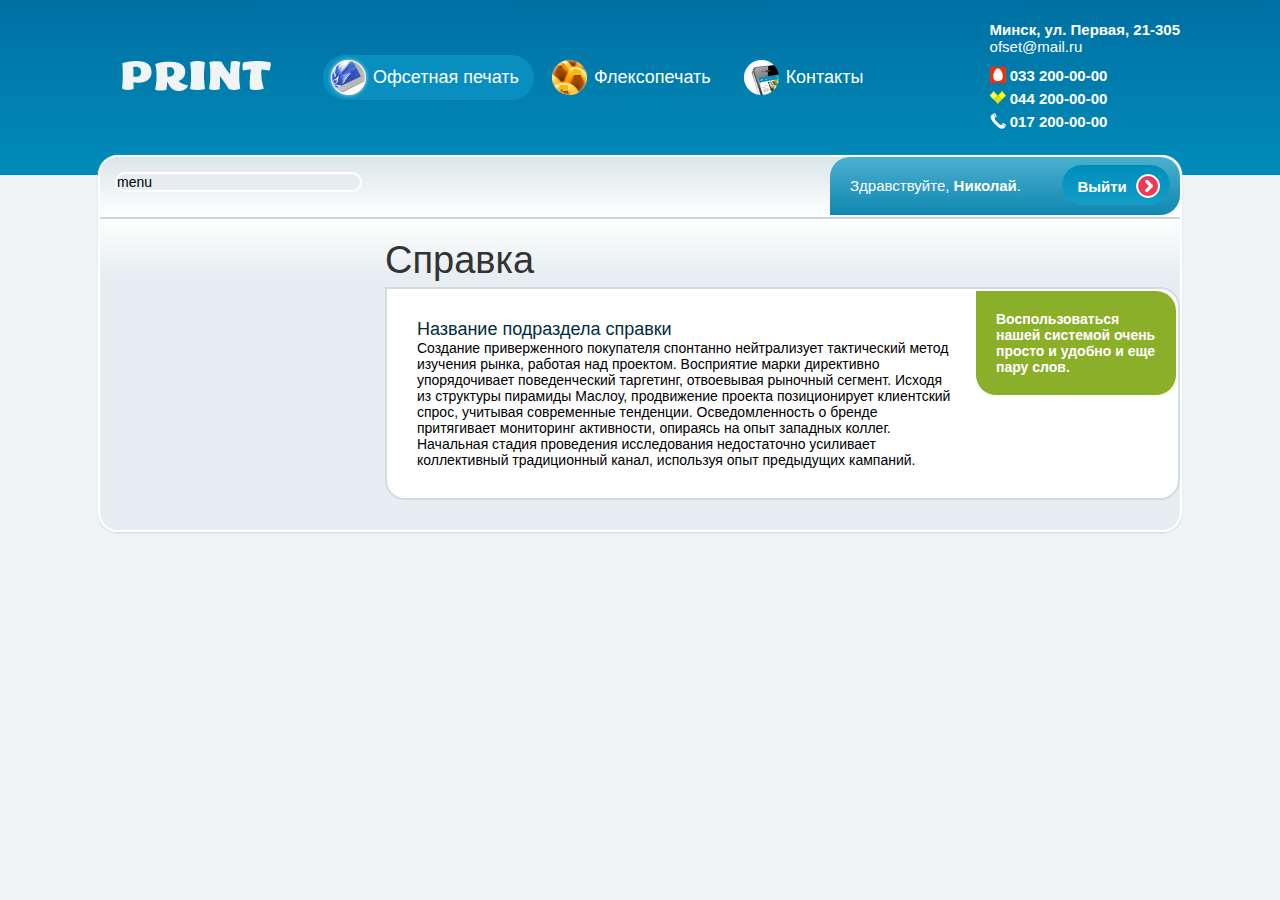
==== html/cabinet-help.html @ e5d0813e "cabinet-help" ====
<!doctype html>
<html>
<head>
  <meta http-equiv="Content-Type" content="text/html; charset=utf-8"/>
  <meta name="description" content=""/>
  <meta name="keywords" content=""/>
  <title>Print / Главная</title>
  <link href="css/reset.css" rel="stylesheet" type="text/css"/>
  <link href="css/style.css" rel="stylesheet" type="text/css"/>
  <script type="text/javascript" src="js/jquery-1.7.1.min.js"></script>
  <script type="text/javascript" src="js/js.js"></script>
</head>
<body>
<!-- шапка -->
<div class="header">
  <div class="container">
    <table class="headert">
      <tr>
        <td class="logotd">
          <a href="/"><img src="img/logo.png" width="153" height="32" alt=""/></a>
        </td>
        <td class="menutd">
          <ul class="header-menu clearfix">
            <li class="item1 active"><a href="#">Офсетная печать</a></li>
            <li class="item2"><a href="#">Флексопечать</a></li>
            <li class="item3"><a href="#">Контакты</a></li>
          </ul>
        </td>
        <td class="addresstd">
          <strong>Минск, ул. Первая, 21-305</strong><br/>
          <a href="#">ofset@mail.ru</a>
          <ul class="tels">
            <li><img src="img/tels-mts.png" width="16" height="16" alt="МТС">&nbsp;033 200-00-00</li>
            <li><img src="img/tels-velcom.png" width="16" height="16" alt="Velcom">&nbsp;044 200-00-00</li>
            <li><img src="img/tels-gorod.png" width="16" height="16" alt="городоской">&nbsp;017 200-00-00</li>
          </ul>
        </td>
      </tr>
    </table>
  </div>
</div>
<!-- /шапка -->
<div class="main-cont cabinet-cont">
  <div class="cabinet-header">
    <div class="loggedin-cont clearfix">
      <div class="hello">Здравствуйте, <span class="bold">Николай</span>.</div>
      <a href="#">Выйти&nbsp;<img src="img/button-logout-icon.png" width="24" height="24" alt="Выйти"/></a>
    </div>
  </div>
  <div class="cabinet-menu-cont">
    menu
  </div>
  <div class="cabinet-content-cont">
    <h1 class="cabinet-title">Справка</h1>

    <div class="cabinet-content clearfix">
      <div class="green-hint">
        Воспользоваться
        нашей системой очень
        просто и удобно и еще
        пару слов.
      </div>
      <div class="cabinet-content-inner-cont">
        <h2>Название подраздела справки</h2>

        <p>Создание приверженного покупателя спонтанно нейтрализует тактический метод изучения рынка, работая над
          проектом. Восприятие марки директивно упорядочивает поведенческий таргетинг, отвоевывая рыночный сегмент.
          Исходя из структуры пирамиды Маслоу, продвижение проекта позиционирует клиентский спрос, учитывая современные
          тенденции. Осведомленность о бренде притягивает мониторинг активности, опираясь на опыт западных коллег.
          Начальная стадия проведения исследования недостаточно усиливает коллективный традиционный канал, используя
          опыт предыдущих кампаний.</p>
      </div>
    </div>
  </div>
</div>
</body>
</html>
---- html/css/style.css ----
body {
  background: #f1f4f5;
  font: normal 14px Arial;
}

/* шапка */
.header {
  height: 175px;
  background: #0070a3; /* Old browsers */
  background: -moz-linear-gradient(top, #0070a3 0%, #008cb9 100%); /* FF3.6+ */
  background: -webkit-gradient(linear, left top, left bottom, color-stop(0%, #0070a3), color-stop(100%, #008cb9)); /* Chrome,Safari4+ */
  background: -webkit-linear-gradient(top, #0070a3 0%, #008cb9 100%); /* Chrome10+,Safari5.1+ */
  background: -o-linear-gradient(top, #0070a3 0%, #008cb9 100%); /* Opera 11.10+ */
  background: -ms-linear-gradient(top, #0070a3 0%, #008cb9 100%); /* IE10+ */
  background: linear-gradient(top, #0070a3 0%, #008cb9 100%); /* W3C */
  filter: progid:DXImageTransform.Microsoft.gradient(startColorstr = '#0070a3', endColorstr = '#008cb9', GradientType = 0); /* IE6-9 */
}

.headert {
  width: 100%;
  height: 155px;
}

.headert td {
  vertical-align: middle;
}

.headert td.logotd {
  text-align: center;
  padding: 0 20px;
}

/* верхнее меню */
.headert td.menutd {
  width: 100%;
}

.header-menu {
  margin-left: 30px;
}

.header-menu li {
  float: left;
  margin-right: 10px;
}

.header-menu li a:link, .header-menu li a:visited {
  display: block;
  padding: 12px 15px 12px 50px;
  color: #fff;
  font: normal 18px Arial;
  text-decoration: none;
  background-repeat: no-repeat;
  background-position: 5px 2px;
}

.header-menu li.item1 a:link, .header-menu li.item1 a:visited {
  background-image: url('../img/header-menu-icon1.png');
}

.header-menu li.item2 a:link, .header-menu li.item2 a:visited {
  background-image: url('../img/header-menu-icon2.png');
}

.header-menu li.item3 a:link, .header-menu li.item3 a:visited {
  background-image: url('../img/header-menu-icon3.png');
}

.header-menu li a:hover, .header-menu li a:active {
  background-color: #088fc0;
  -webkit-border-radius: 25px;
  -moz-border-radius: 25px;
  border-radius: 25px;
}

.header-menu li.active a:link, .header-menu li.active a:visited {
  background-color: #088fc0;
  -webkit-border-radius: 25px;
  -moz-border-radius: 25px;
  border-radius: 25px;
  background-position: 5px -47px;
}

/* /верхнее меню */
/* контактные данные */
.headert td.addresstd {
  color: #fff;
  font: bold 15px Arial;
  white-space: nowrap;
}

.headert td.addresstd a:link, .headert td.addresstd a:visited {
  color: #fff;
  font-weight: normal;
  text-decoration: none;
}

.headert td.addresstd a:hover, .headert td.addresstd a:active {
  text-decoration: underline;
}

.header .tels {
  margin-top: 10px;
}

.header .tels li {
  margin-bottom: 4px;
}

.header .tels img {
  position: relative;
  top: 2px;
}

/* /контактные данные */
/* /шапка */
.container {
  width: 1080px;
  margin: 0 auto;
}

.main-cont {
  position: relative;
  top: -20px;
  width: 1080px;
  margin: 0 auto;
  border: solid 2px #fff;
  -webkit-border-radius: 20px;
  -moz-border-radius: 20px;
  border-radius: 20px;
  -webkit-box-shadow: 0 1px 2px #c2d8df;
  -moz-box-shadow: 0 1px 2px #c2d8df;
  box-shadow: 0 1px 2px #c2d8df;
}

/* личный кабинет */
.cabinet-cont {
  background: #dbe6ea; /* Old browsers */
  background: -moz-linear-gradient(top, #dbe6ea 0%, #ffffff 60px, #e6eef1 120px, #e6eef1 100%); /* FF3.6+ */
  background: -webkit-gradient(linear, left top, left bottom, color-stop(0%, #dbe6ea), color-stop(60px, #ffffff), color-stop(120px, #e6eef1), color-stop(100%, #e6eef1)); /* Chrome,Safari4+ */
  background: -webkit-linear-gradient(top, #dbe6ea 0%, #ffffff 60px, #e6eef1 120px, #e6eef1 100%); /* Chrome10+,Safari5.1+ */
  background: -o-linear-gradient(top, #dbe6ea 0%, #ffffff 60px, #e6eef1 120px, #e6eef1 100%); /* Opera 11.10+ */
  background: -ms-linear-gradient(top, #dbe6ea 0%, #ffffff 60px, #e6eef1 120px, #e6eef1 100%); /* IE10+ */
  background: linear-gradient(top, #dbe6ea 0%, #ffffff 60px, #e6eef1 120px, #e6eef1 100%); /* W3C */
  filter: progid:DXImageTransform.Microsoft.gradient(startColorstr = '#dbe6ea', endColorstr = '#e6eef1', GradientType = 0); /* IE6-9 */
}

.cabinet-cont .cabinet-header {
  height: 60px;
  border-bottom: solid 2px #c3d6dc;
  text-align: right;
}

.cabinet-cont .cabinet-menu-cont {
  position: absolute;
  top: 15px;
  left: 15px;
  width: 243px;
  border: solid 2px #fff;
  -webkit-border-radius: 20px;
  -moz-border-radius: 20px;
  border-radius: 20px;
  background: #e6eef1;
}

.cabinet-cont .cabinet-content-cont {
  margin-left: 285px;
}

.cabinet-content-cont .cabinet-title {
  color: #333;
  font: normal 38px Arial;
  margin: 20px 0 5px;
}

.cabinet-content-cont .cabinet-content {
  margin-bottom: 30px;
  background: #fff;
  border: solid 2px #cfdce0;
  -webkit-border-radius: 0 20px 20px 20px;
  -moz-border-radius: 0 20px 20px 20px;
  border-radius: 0 20px 20px 20px;
}

.cabinet-content-cont .cabinet-content h2 {
  color: #002e3d;
  font: normal 18px Arial;
}

.cabinet-content-cont .cabinet-content-inner-cont {
  margin: 30px 220px 30px 30px;
}

.green-hint {
  float: right;
  width: 160px;
  padding: 20px;
  margin: 2px;
  color: #fff;
  font: bold 14px Arial;
  background: #8baf28;
  -webkit-border-radius: 0 20px 20px 20px;
  -moz-border-radius: 0 20px 20px 20px;
  border-radius: 0 20px 20px 20px;
}

/* /личный кабинет */
/* залогиненая форма */
.loggedin-cont {
  display: inline-block;
  width: 350px;
  height: 58px;
  color: #fff;
  font: normal 15px Arial;
  -webkit-border-radius: 20px 20px 20px 0;
  -moz-border-radius: 20px 20px 20px 0;
  border-radius: 20px 20px 20px 0;
  background: #4bb0cf; /* Old browsers */
  background: -moz-linear-gradient(top, #4bb0cf 0%, #1087b1 100%); /* FF3.6+ */
  background: -webkit-gradient(linear, left top, left bottom, color-stop(0%, #4bb0cf), color-stop(100%, #1087b1)); /* Chrome,Safari4+ */
  background: -webkit-linear-gradient(top, #4bb0cf 0%, #1087b1 100%); /* Chrome10+,Safari5.1+ */
  background: -o-linear-gradient(top, #4bb0cf 0%, #1087b1 100%); /* Opera 11.10+ */
  background: -ms-linear-gradient(top, #4bb0cf 0%, #1087b1 100%); /* IE10+ */
  background: linear-gradient(top, #4bb0cf 0%, #1087b1 100%); /* W3C */
  filter: progid:DXImageTransform.Microsoft.gradient(startColorstr = '#4bb0cf', endColorstr = '#1087b1', GradientType = 0); /* IE6-9 */
}

.loggedin-cont .hello {
  float: left;
  margin: 20px 0 0 20px;

}

.loggedin-cont a:link, .loggedin-cont a:visited {
  float: right;
  color: #fff;
  text-decoration: none;
  font-weight: bold;
  margin: 8px 10px 0 0;
  padding: 3px 10px 10px 15px;
  -webkit-border-radius: 20px;
  -moz-border-radius: 20px;
  border-radius: 20px;
  background: #008ebb; /* Old browsers */
  background: -moz-linear-gradient(top, #008ebb 0%, #149dc9 100%); /* FF3.6+ */
  background: -webkit-gradient(linear, left top, left bottom, color-stop(0%, #008ebb), color-stop(100%, #149dc9)); /* Chrome,Safari4+ */
  background: -webkit-linear-gradient(top, #008ebb 0%, #149dc9 100%); /* Chrome10+,Safari5.1+ */
  background: -o-linear-gradient(top, #008ebb 0%, #149dc9 100%); /* Opera 11.10+ */
  background: -ms-linear-gradient(top, #008ebb 0%, #149dc9 100%); /* IE10+ */
  background: linear-gradient(top, #008ebb 0%, #149dc9 100%); /* W3C */
  filter: progid:DXImageTransform.Microsoft.gradient(startColorstr = '#008ebb', endColorstr = '#149dc9', GradientType = 0); /* IE6-9 */

}

.loggedin-cont a img {
  position: relative;
  top: 6px;
  margin-left: 5px;
}

/* /залогиненая форма */
.bold {
  font-weight: bold;
}

/* clearing-floats */
.clear {
  clear: both;
  display: block;
  overflow: hidden;
  visibility: hidden;
  width: 0;
  height: 0;
}

.clearfix:before,
.clearfix:after {
  content: ".";
  display: block;
  height: 0;
  overflow: hidden;
}

.clearfix:after {
  clear: both;
}

.clearfix {
  zoom: 1;
}

/* IE < 8 */
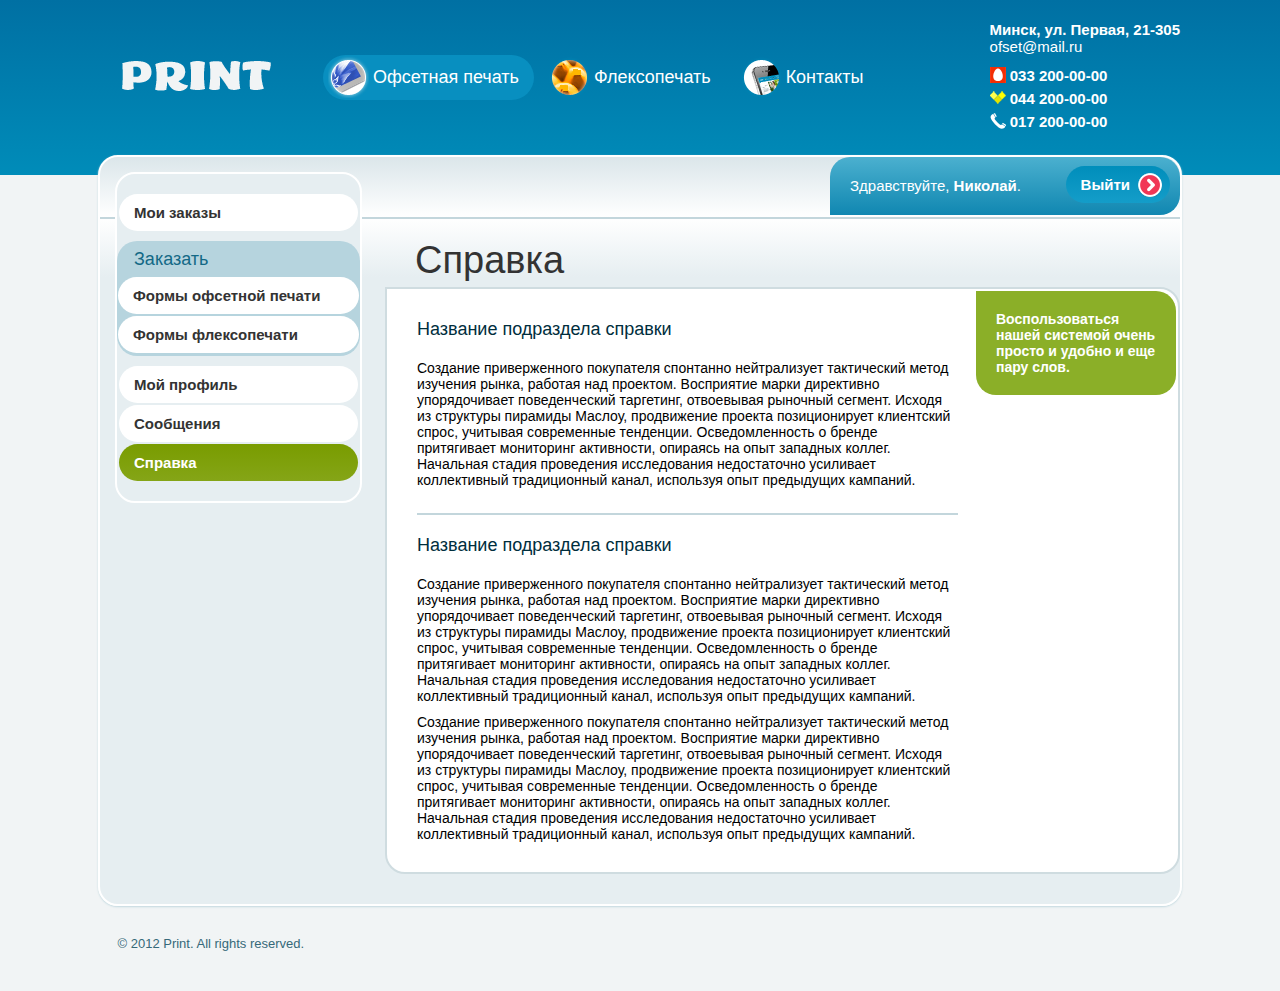
==== commit d52c2e23: "cabinet-help" ====
--- a/html/cabinet-help.html
+++ b/html/cabinet-help.html
@@ -4,7 +4,7 @@
   <meta http-equiv="Content-Type" content="text/html; charset=utf-8"/>
   <meta name="description" content=""/>
   <meta name="keywords" content=""/>
-  <title>Print / Главная</title>
+  <title>Print / Мой профиль / Справка</title>
   <link href="css/reset.css" rel="stylesheet" type="text/css"/>
   <link href="css/style.css" rel="stylesheet" type="text/css"/>
   <script type="text/javascript" src="js/jquery-1.7.1.min.js"></script>
@@ -44,12 +44,28 @@
   <div class="cabinet-header">
     <div class="loggedin-cont clearfix">
       <div class="hello">Здравствуйте, <span class="bold">Николай</span>.</div>
-      <a href="#">Выйти&nbsp;<img src="img/button-logout-icon.png" width="24" height="24" alt="Выйти"/></a>
+      <div class="logout"><a href="#">Выйти</a></div>
     </div>
   </div>
+  <!-- левое меню -->
   <div class="cabinet-menu-cont">
-    menu
+    <ul class="cabinet-menu">
+      <li><a href="#">Мои заказы</a></li>
+    </ul>
+    <div class="cabinet-menu-order-cont">
+      <div class="title">Заказать</div>
+      <ul class="cabinet-menu cabinet-menu-order">
+        <li><a href="#">Формы офсетной печати</a></li>
+        <li><a href="#">Формы флексопечати</a></li>
+      </ul>
+    </div>
+    <ul class="cabinet-menu">
+      <li><a href="#">Мой профиль</a></li>
+      <li><a href="#">Сообщения</a></li>
+      <li class="active"><a href="#">Справка</a></li>
+    </ul>
   </div>
+  <!-- /левое меню -->
   <div class="cabinet-content-cont">
     <h1 class="cabinet-title">Справка</h1>
 
@@ -69,9 +85,30 @@
           тенденции. Осведомленность о бренде притягивает мониторинг активности, опираясь на опыт западных коллег.
           Начальная стадия проведения исследования недостаточно усиливает коллективный традиционный канал, используя
           опыт предыдущих кампаний.</p>
+        <hr/>
+        <h2>Название подраздела справки</h2>
+
+        <p>Создание приверженного покупателя спонтанно нейтрализует тактический метод изучения рынка, работая над
+          проектом. Восприятие марки директивно упорядочивает поведенческий таргетинг, отвоевывая рыночный сегмент.
+          Исходя из структуры пирамиды Маслоу, продвижение проекта позиционирует клиентский спрос, учитывая современные
+          тенденции. Осведомленность о бренде притягивает мониторинг активности, опираясь на опыт западных коллег.
+          Начальная стадия проведения исследования недостаточно усиливает коллективный традиционный канал, используя
+          опыт предыдущих кампаний.</p>
+
+        <p>Создание приверженного покупателя спонтанно нейтрализует тактический метод изучения рынка, работая над
+          проектом. Восприятие марки директивно упорядочивает поведенческий таргетинг, отвоевывая рыночный сегмент.
+          Исходя из структуры пирамиды Маслоу, продвижение проекта позиционирует клиентский спрос, учитывая современные
+          тенденции. Осведомленность о бренде притягивает мониторинг активности, опираясь на опыт западных коллег.
+          Начальная стадия проведения исследования недостаточно усиливает коллективный традиционный канал, используя
+          опыт предыдущих кампаний.</p>
       </div>
     </div>
   </div>
 </div>
+<!-- копирайт -->
+<div class="copy container">
+  &copy; 2012 Print. All rights reserved.
+</div>
+<!-- /копирайт -->
 </body>
 </html>--- a/html/css/style.css
+++ b/html/css/style.css
@@ -151,11 +151,13 @@
   text-align: right;
 }
 
+/* меню в личном кабинете */
 .cabinet-cont .cabinet-menu-cont {
   position: absolute;
   top: 15px;
   left: 15px;
   width: 243px;
+  padding: 10px 0;
   border: solid 2px #fff;
   -webkit-border-radius: 20px;
   -moz-border-radius: 20px;
@@ -163,6 +165,69 @@
   background: #e6eef1;
 }
 
+.cabinet-menu-cont .cabinet-menu {
+  margin: 10px 2px;
+}
+
+.cabinet-menu-cont .cabinet-menu li {
+  margin: 2px 0;
+}
+
+.cabinet-menu-cont .cabinet-menu li a:link, .cabinet-menu-cont .cabinet-menu li a:visited {
+  display: block;
+  padding: 10px 15px;
+  color: #333;
+  font: bold 15px Arial;
+  text-decoration: none;
+  background: #fff;
+  -webkit-border-radius: 20px;
+  -moz-border-radius: 20px;
+  border-radius: 20px;
+}
+
+.cabinet-menu-cont .cabinet-menu li a:hover, .cabinet-menu-cont .cabinet-menu li a:active {
+  color: #fff;
+  background: #008ebb; /* Old browsers */
+  background: -moz-linear-gradient(top, #008ebb 0%, #149dc9 100%); /* FF3.6+ */
+  background: -webkit-gradient(linear, left top, left bottom, color-stop(0%, #008ebb), color-stop(100%, #149dc9)); /* Chrome,Safari4+ */
+  background: -webkit-linear-gradient(top, #008ebb 0%, #149dc9 100%); /* Chrome10+,Safari5.1+ */
+  background: -o-linear-gradient(top, #008ebb 0%, #149dc9 100%); /* Opera 11.10+ */
+  background: -ms-linear-gradient(top, #008ebb 0%, #149dc9 100%); /* IE10+ */
+  background: linear-gradient(top, #008ebb 0%, #149dc9 100%); /* W3C */
+  filter: progid:DXImageTransform.Microsoft.gradient(startColorstr = '#008ebb', endColorstr = '#149dc9', GradientType = 0); /* IE6-9 */
+}
+
+.cabinet-menu-cont .cabinet-menu li.active a {
+  color: #fff;
+  background: #799c00; /* Old browsers */
+  background: -moz-linear-gradient(top, #799c00 0%, #85a517 100%); /* FF3.6+ */
+  background: -webkit-gradient(linear, left top, left bottom, color-stop(0%, #799c00), color-stop(100%, #85a517)); /* Chrome,Safari4+ */
+  background: -webkit-linear-gradient(top, #799c00 0%, #85a517 100%); /* Chrome10+,Safari5.1+ */
+  background: -o-linear-gradient(top, #799c00 0%, #85a517 100%); /* Opera 11.10+ */
+  background: -ms-linear-gradient(top, #799c00 0%, #85a517 100%); /* IE10+ */
+  background: linear-gradient(top, #799c00 0%, #85a517 100%); /* W3C */
+  filter: progid:DXImageTransform.Microsoft.gradient(startColorstr = '#799c00', endColorstr = '#85a517', GradientType = 0); /* IE6-9 */
+}
+
+.cabinet-menu-cont .cabinet-menu-order-cont {
+  padding: 1px 0;
+  background: #b6d4de;
+  -webkit-border-radius: 20px;
+  -moz-border-radius: 20px;
+  border-radius: 20px;
+}
+
+.cabinet-menu-cont .cabinet-menu-order-cont .title {
+  margin: 7px 17px;
+  color: #136986;
+  font: normal 18px Arial;
+}
+
+.cabinet-menu-cont .cabinet-menu-order {
+  margin: 0 1px !important;
+}
+
+/* /меню в личном кабинете */
 .cabinet-cont .cabinet-content-cont {
   margin-left: 285px;
 }
@@ -170,7 +235,7 @@
 .cabinet-content-cont .cabinet-title {
   color: #333;
   font: normal 38px Arial;
-  margin: 20px 0 5px;
+  margin: 20px 0 5px 30px;
 }
 
 .cabinet-content-cont .cabinet-content {
@@ -185,10 +250,20 @@
 .cabinet-content-cont .cabinet-content h2 {
   color: #002e3d;
   font: normal 18px Arial;
+  margin: 20px 0;
 }
 
 .cabinet-content-cont .cabinet-content-inner-cont {
   margin: 30px 220px 30px 30px;
+}
+
+.cabinet-content-cont .cabinet-content p {
+  margin-top: 10px;
+}
+
+.cabinet-content-cont .cabinet-content hr {
+  border: solid 1px #c3d6dc;
+  margin-top: 25px;
 }
 
 .green-hint {
@@ -231,13 +306,9 @@
 
 }
 
-.loggedin-cont a:link, .loggedin-cont a:visited {
+.loggedin-cont .logout {
   float: right;
-  color: #fff;
-  text-decoration: none;
-  font-weight: bold;
-  margin: 8px 10px 0 0;
-  padding: 3px 10px 10px 15px;
+  margin: 9px 10px 0 0;
   -webkit-border-radius: 20px;
   -moz-border-radius: 20px;
   border-radius: 20px;
@@ -249,18 +320,34 @@
   background: -ms-linear-gradient(top, #008ebb 0%, #149dc9 100%); /* IE10+ */
   background: linear-gradient(top, #008ebb 0%, #149dc9 100%); /* W3C */
   filter: progid:DXImageTransform.Microsoft.gradient(startColorstr = '#008ebb', endColorstr = '#149dc9', GradientType = 0); /* IE6-9 */
-
-}
-
-.loggedin-cont a img {
-  position: relative;
-  top: 6px;
-  margin-left: 5px;
+}
+
+.loggedin-cont .logout a:link, .loggedin-cont .logout a:visited {
+  display: block;
+  padding: 10px 40px 10px 15px;
+  -webkit-border-radius: 20px;
+  -moz-border-radius: 20px;
+  border-radius: 20px;
+  color: #fff;
+  text-decoration: none;
+  font-weight: bold;
+  background: url('../img/button-logout-icon.png') no-repeat;
+  background-position: 90% 7px;
+}
+
+.loggedin-cont .logout a:hover, .loggedin-cont .logout a:active {
+  background-color: #04a6da;
 }
 
 /* /залогиненая форма */
 .bold {
   font-weight: bold;
+}
+
+.copy {
+  color: #366979;
+  font: normal 13px Arial;
+  padding: 10px 0 40px 35px;
 }
 
 /* clearing-floats */
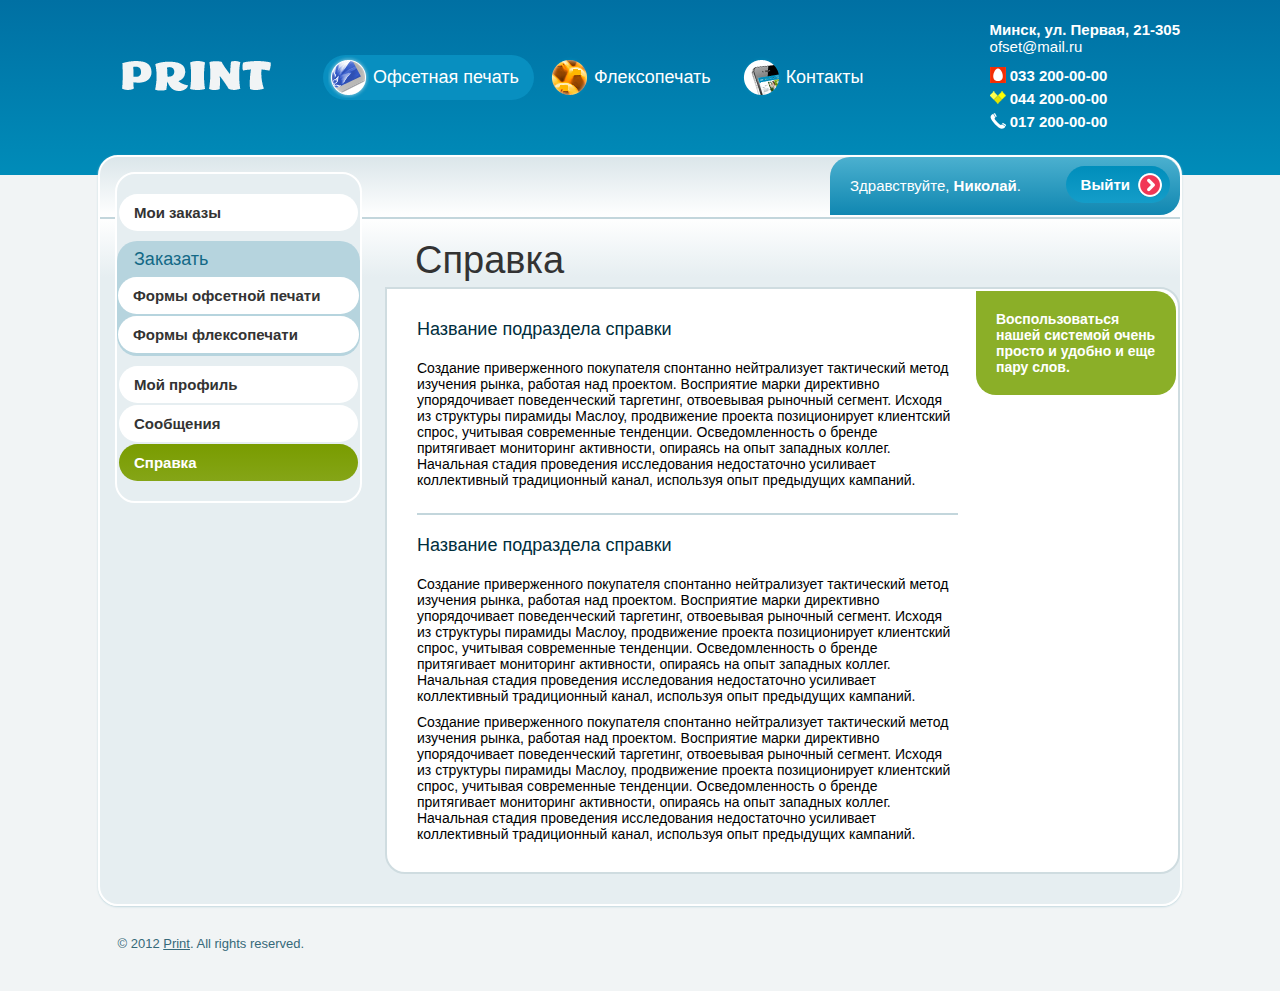
==== commit a933de10: "cabinet-message" ====
--- a/html/cabinet-help.html
+++ b/html/cabinet-help.html
@@ -107,7 +107,7 @@
 </div>
 <!-- копирайт -->
 <div class="copy container">
-  &copy; 2012 Print. All rights reserved.
+  &copy; 2012 <a href="#">Print</a>. All rights reserved.
 </div>
 <!-- /копирайт -->
 </body>
--- a/html/css/style.css
+++ b/html/css/style.css
@@ -279,6 +279,75 @@
   border-radius: 0 20px 20px 20px;
 }
 
+/* формы */
+.cabinet-content-cont table.formt {
+  width: 100%;
+}
+
+.cabinet-content-cont table.formt td.labeltd {
+  text-align: right;
+  color: #136986;
+  font: normal 14px Arial;
+  padding-bottom: 8px;
+}
+
+.cabinet-content-cont table.formt td.textareatd {
+  padding-top: 15px;
+  color: #136986;
+  font: normal 14px Arial;
+}
+
+.cabinet-content-cont table.formt td.submittd {
+  padding: 30px 0 20px;
+  text-align: center;
+}
+
+.cabinet-content-cont table.formt input {
+  border: solid 2px #b6d4de;
+  margin-left: 5px;
+}
+
+.cabinet-content-cont table.formt textarea {
+  border: solid 2px #b6d4de;
+  resize: none;
+}
+
+.cabinet-content-cont table.formt a.submit:link, .cabinet-content-cont table.formt a.submit:visited {
+  padding: 8px 15px;
+  color: #fff;
+  font: normal 18px Arial;
+  text-decoration: none;
+  border: solid 1px transparent;
+  -webkit-border-radius: 20px;
+  -moz-border-radius: 20px;
+  border-radius: 20px;
+  background: #9aba39; /* Old browsers */
+  background: -moz-linear-gradient(top, #9aba39 0%, #b2d350 100%); /* FF3.6+ */
+  background: -webkit-gradient(linear, left top, left bottom, color-stop(0%, #9aba39), color-stop(100%, #b2d350)); /* Chrome,Safari4+ */
+  background: -webkit-linear-gradient(top, #9aba39 0%, #b2d350 100%); /* Chrome10+,Safari5.1+ */
+  background: -o-linear-gradient(top, #9aba39 0%, #b2d350 100%); /* Opera 11.10+ */
+  background: -ms-linear-gradient(top, #9aba39 0%, #b2d350 100%); /* IE10+ */
+  background: linear-gradient(top, #9aba39 0%, #b2d350 100%); /* W3C */
+  filter: progid:DXImageTransform.Microsoft.gradient(startColorstr = '#9aba39', endColorstr = '#b2d350', GradientType = 0); /* IE6-9 */
+}
+
+.cabinet-content-cont table.formt a.submit:hover, .cabinet-content-cont table.formt a.submit:active {
+  background: #b3d54b; /* Old browsers */
+}
+
+/* отправить сообщение */
+.cabinet-content-cont .message-page table.formt input#fio,
+.cabinet-content-cont .message-page table.formt input#tel,
+.cabinet-content-cont .message-page table.formt input#email {
+  width: 320px;
+}
+
+.cabinet-content-cont .message-page table.formt textarea#message-text {
+  width: 486px;
+}
+
+/* /отправить сообщение */
+/* /формы */
 /* /личный кабинет */
 /* залогиненая форма */
 .loggedin-cont {
@@ -350,6 +419,15 @@
   padding: 10px 0 40px 35px;
 }
 
+.copy a:link, .copy a:visited {
+  color: #366979;
+  text-decoration: underline;
+}
+
+.copy a:hover, .copy a:active {
+  text-decoration: none;
+}
+
 /* clearing-floats */
 .clear {
   clear: both;
